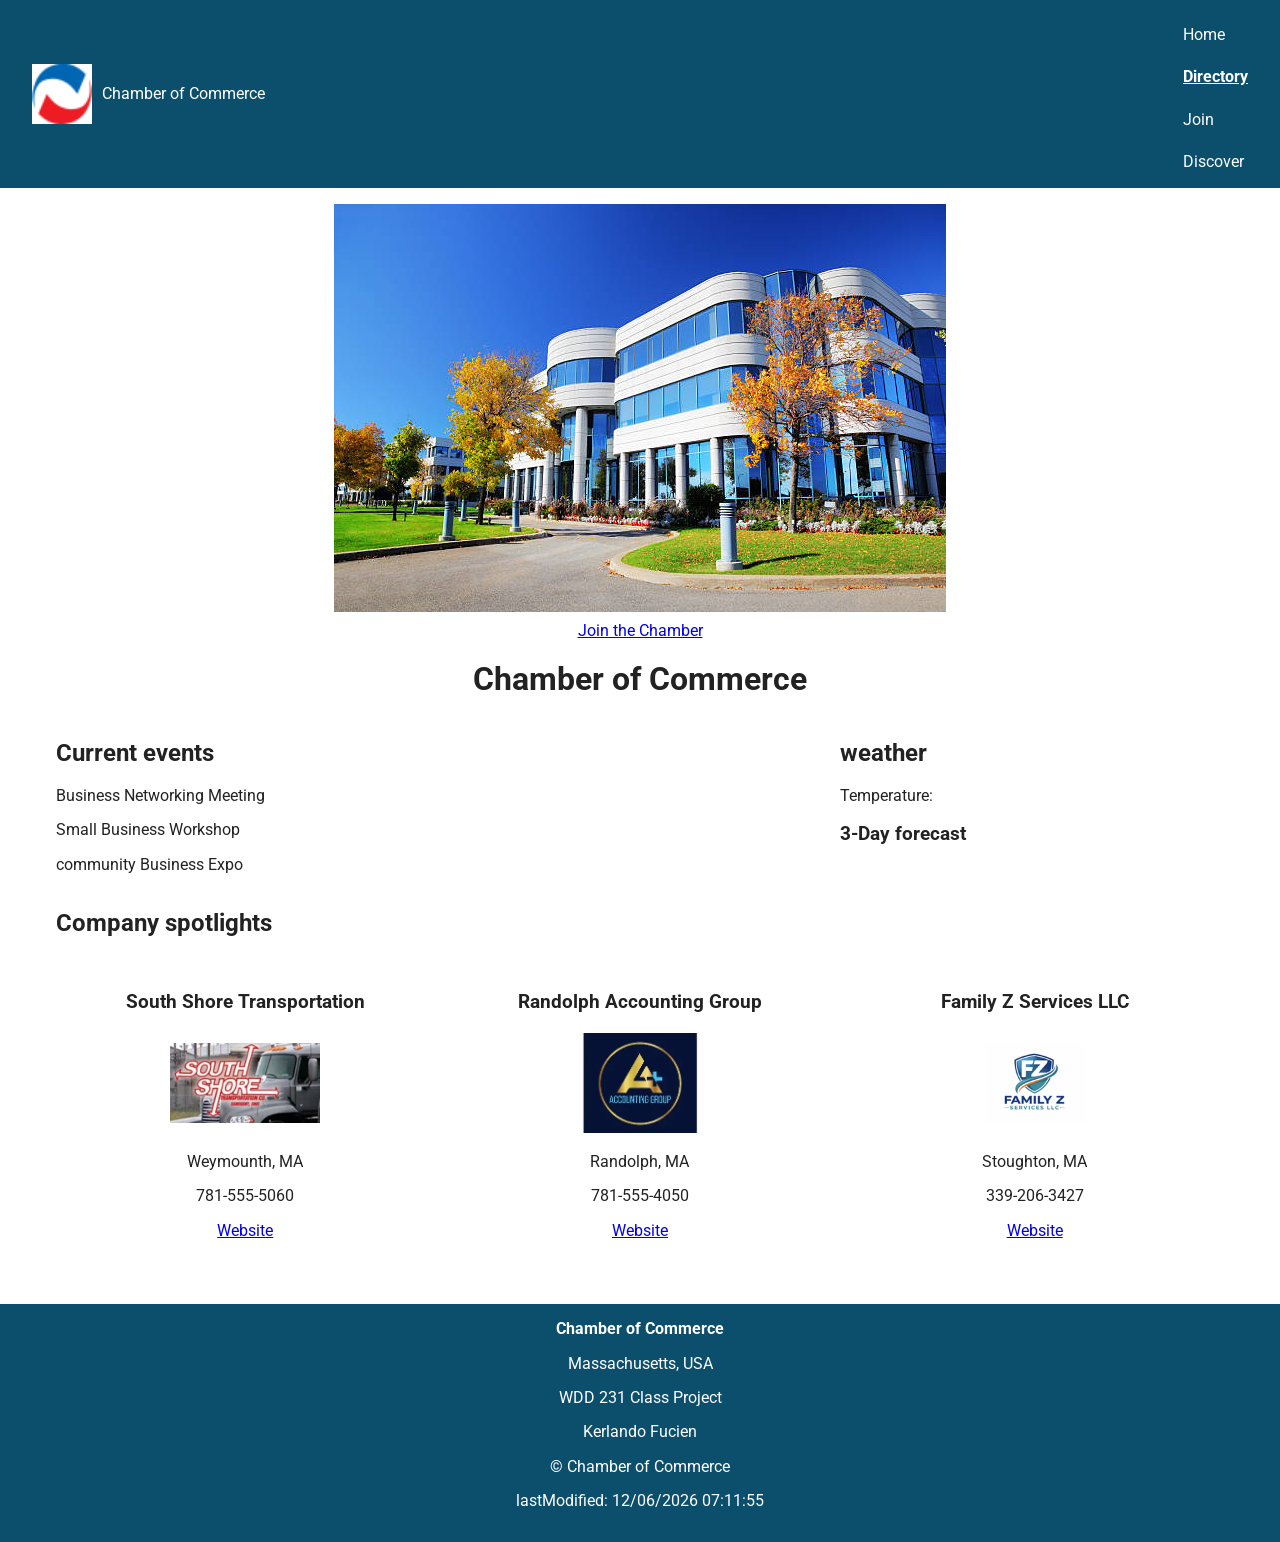
==== chamber/index.html @ 2d7abb73 "Complete chamber home page" ====
<!DOCTYPE html>
<html lang="en">
<head>
    <meta charset="UTF-8">
    <meta name="viewport" content="width=device-width, initial-scale=1.0">
    <title>Chamber of Commerce Home</title>
    <link rel="icon" href="images/chamber-logo.png">
    <meta name="description"
          content="Explore our Chamber of Commerce business Directory and connect with local business and services in Massachusetts.">
    <meta name="author" content="Kerlando Fucien">

     <script src="scripts/home.js" defer></script>
    
    <meta property="og:title" content="Chamber of Commerce Home">
    <meta property="og:description" content="Explore our Chamber of Commerce business Directory and connect with local business and services in Massachusetts.">
    <meta property="og:image" content="https://fucien1987.github.io/wdd231/chamber/images/chamber-logo.png">
    <meta property="og:url" content="https://fucien1987.github.io/wdd231/chamber/directory.html">

    <link rel="preconnect" href="https://fonts.googleapis.com">
    <link rel="preconnect" href="https://fonts.gstatic.com" crossorigin>
    <link href="https://fonts.googleapis.com/css2?family=Roboto:wght@400;600;700&display=swap" rel="stylesheet">

    <link rel="stylesheet" href="styles/normalize.css">
    <link rel="stylesheet" href="styles/small.css">
    <link rel="stylesheet" href="styles/larger.css">
</head>

<body>
    <header>
        <div class="site-brand">
            <img src="images/chamber-logo.png" alt="Chamber of Commerce logo">
            <span>Chamber of Commerce</span>
        </div>
        <button id="menu" aria-label="Open navigation menu">≡</button>

        <nav id="navigation">
            <a href="index.html">Home</a>
            <a href="directory.html" class="active">Directory</a>
            <a href="#">Join</a>
            <a href="#">Discover</a> 
        </nav>
    </header>

    <main>
        <section class="hero">
            <img src="images/hero-images.jpg" alt="Local Chamber of Commerce community">
            <a href="join.html" class="cta">Join the Chamber</a>
        </section>

        <h1>Chamber of Commerce</h1>

        <section class="home-info">
            <div class="events">
                <h2>Current events</h2>
                <p>Business Networking Meeting</p>
                <p>Small Business Workshop</p>
                <p>community Business Expo</p>
            </div>
            <div class="weather">
                <h2>weather</h2>
                <p>Temperature: <span id="current-temp"></span></p>
                <p id="weather-desc"></p>

                <h3>3-Day forecast</h3>
                <div id="forecast"></div>
            </div>
        </section>

        <section class="spotlights">
            <h2>Company spotlights</h2>
            <div id="spotlights-cards"></div>
        </section>
    </main>
    <footer>
        <div>
            <strong>Chamber of Commerce</strong>
            <p>Massachusetts, USA</p>
        </div>

        <div>
            <p>WDD 231 Class Project</p>
            <p>Kerlando Fucien</p>
            <p>&copy; <span id="currentyear"></span> Chamber of Commerce</p>
            <p>lastModified: <span id="lastModified"></span></p>
        </div>
    </footer>   
</body>
</html>
---- chamber/styles/small.css ----
* {
    box-sizing: border-box;
}
body {
    margin: 0;
    font-family: Arial, Helvetica, sans-serif;
    color: #222;
    font-family: "Roboto", sans-serif;
}
header {
    background-color: #0b4f6c;
    color: white;
    padding: 1rem;
}
.site-brand {
    display: flex;
    align-items: center;
    gap: 10px;
}
.site-brand img {
    width: 60px;
    height: 60px;
    object-fit: contain;
}
#menu {
    display: block;
    font-size: 2rem;
    background: none;
    border: none;
    color: white;
    cursor: pointer;
}
#navigation {
    display: none;
}
#navigation.open {
    display: flex;
}
nav{
    display: flex;
    flex-direction: column;
    gap: 10px;
    margin-top: 10px;
}
nav a {
    color: white;
    text-decoration: none;
}
main {
    max-width: 1100px;
    margin: 0 auto;
    padding: 1rem;
}
h1 {
    text-align: center;
}
.view-buttons button {
    padding: 8px 14px;
    margin: 4px;
    cursor: pointer;
}
/* GRID VIEW */
#members.grid {
    display: grid;
    grid-template-columns: 1fr;
    gap: 1rem;
}
#members.grid section {
    border: 1px solid #ccc;
    padding: 1rem;
    text-align: center;
    box-shadow: 0 2px 6px #aaa;
}
#members.grid img {
    width: 150px;
    height: 100px;
    object-fit: contain;
}
/* LIST VIEW */
#members.list {
    display: flex;
    flex-direction: column;
    display: block;
}
#members.list a {
    overflow-wrap: anywhere;
}
footer {
    background-color: #0b4f6c;
    color: white;
    padding: 1rem;
    text-align: center;
    margin-top: 2rem;
}

#members.list section {
    display: grid;
    grid-template-columns: 2fr 1fr 1fr 2fr;
    align-items: center;
    padding: 1rem;
    margin: 0;
}
#members.list section img {
    display: none;
}
#members.list section:nth-child(even) {
    background-color: #e8f4f8;
}
---- chamber/styles/larger.css ----
@media screen and (min-width: 768px) {
    header {
        display: flex;
        align-items: center;
        justify-content: space-between;
        padding: 1rem 2rem;
    }
    #navigation {
        display: flex;
    }
    nav {
        display: flex;
        gap: 1.5rem;
    }
    #menu {
        display: none;
    }
    nav a.active {
        font-weight: bold;
        text-decoration: underline;
    }
    main {
        max-width: 1200px;
        margin: 0 auto;
        padding: 1rem;
    }
    .hero {
        display: flex;
        flex-direction: column;
        align-items: center;
        text-align: center;
    }
    .hero img {
        display: block;
        max-width: 100%;
        height: auto;
    }
    .hero a {
        display: block;
        margin-top: 10px;
    }
    #members.grid {
        display: grid;
        grid-template-columns: repeat(3, 1fr);
        gap: 1rem;
    }
    #members.grid section {
        text-align: center;
    }
    #members.grid img {
        width: 150px;
        height: 100px;
        object-fit: contain;
    }
    .home-info {
        display: grid;
        grid-template-columns: 2fr 1fr;
        gap: 1rem;
    }
    .spotlights {
        grid-column: 1 / -1;
    }
    #spotlights-cards {
        display: grid;
        grid-template-columns: repeat(3, 1fr);
        gap: 1rem;
    }
    #spotlights-cards section {
        text-align: center;
        padding: 1rem;
    }
    #spotlights-cards img {
        width: 150px;
        height: 100px;
        object-fit: contain;
    }
}
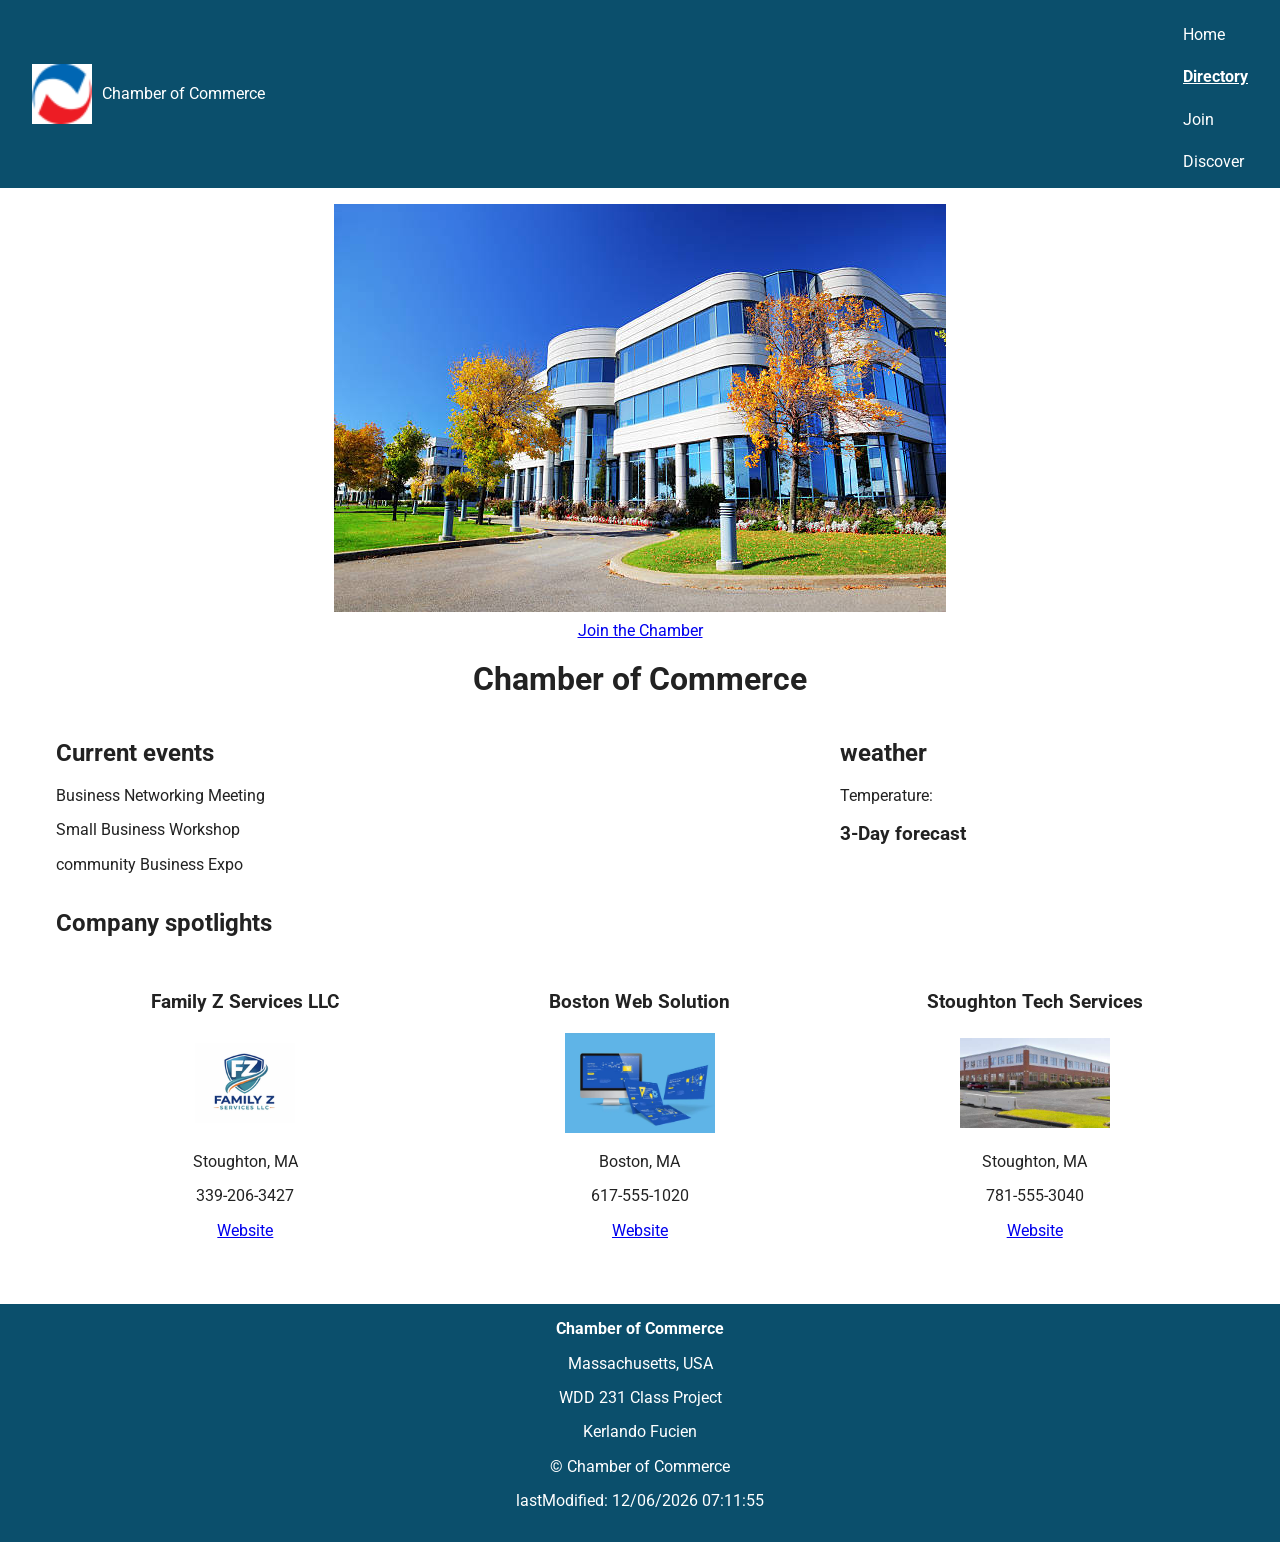
==== commit 599a2212: "chage section class in div class" ====
--- a/chamber/index.html
+++ b/chamber/index.html
@@ -42,10 +42,10 @@
     </header>
 
     <main>
-        <section class="hero">
+        <div class="hero">
             <img src="images/hero-images.jpg" alt="Local Chamber of Commerce community">
             <a href="join.html" class="cta">Join the Chamber</a>
-        </section>
+        </div>
 
         <h1>Chamber of Commerce</h1>
 
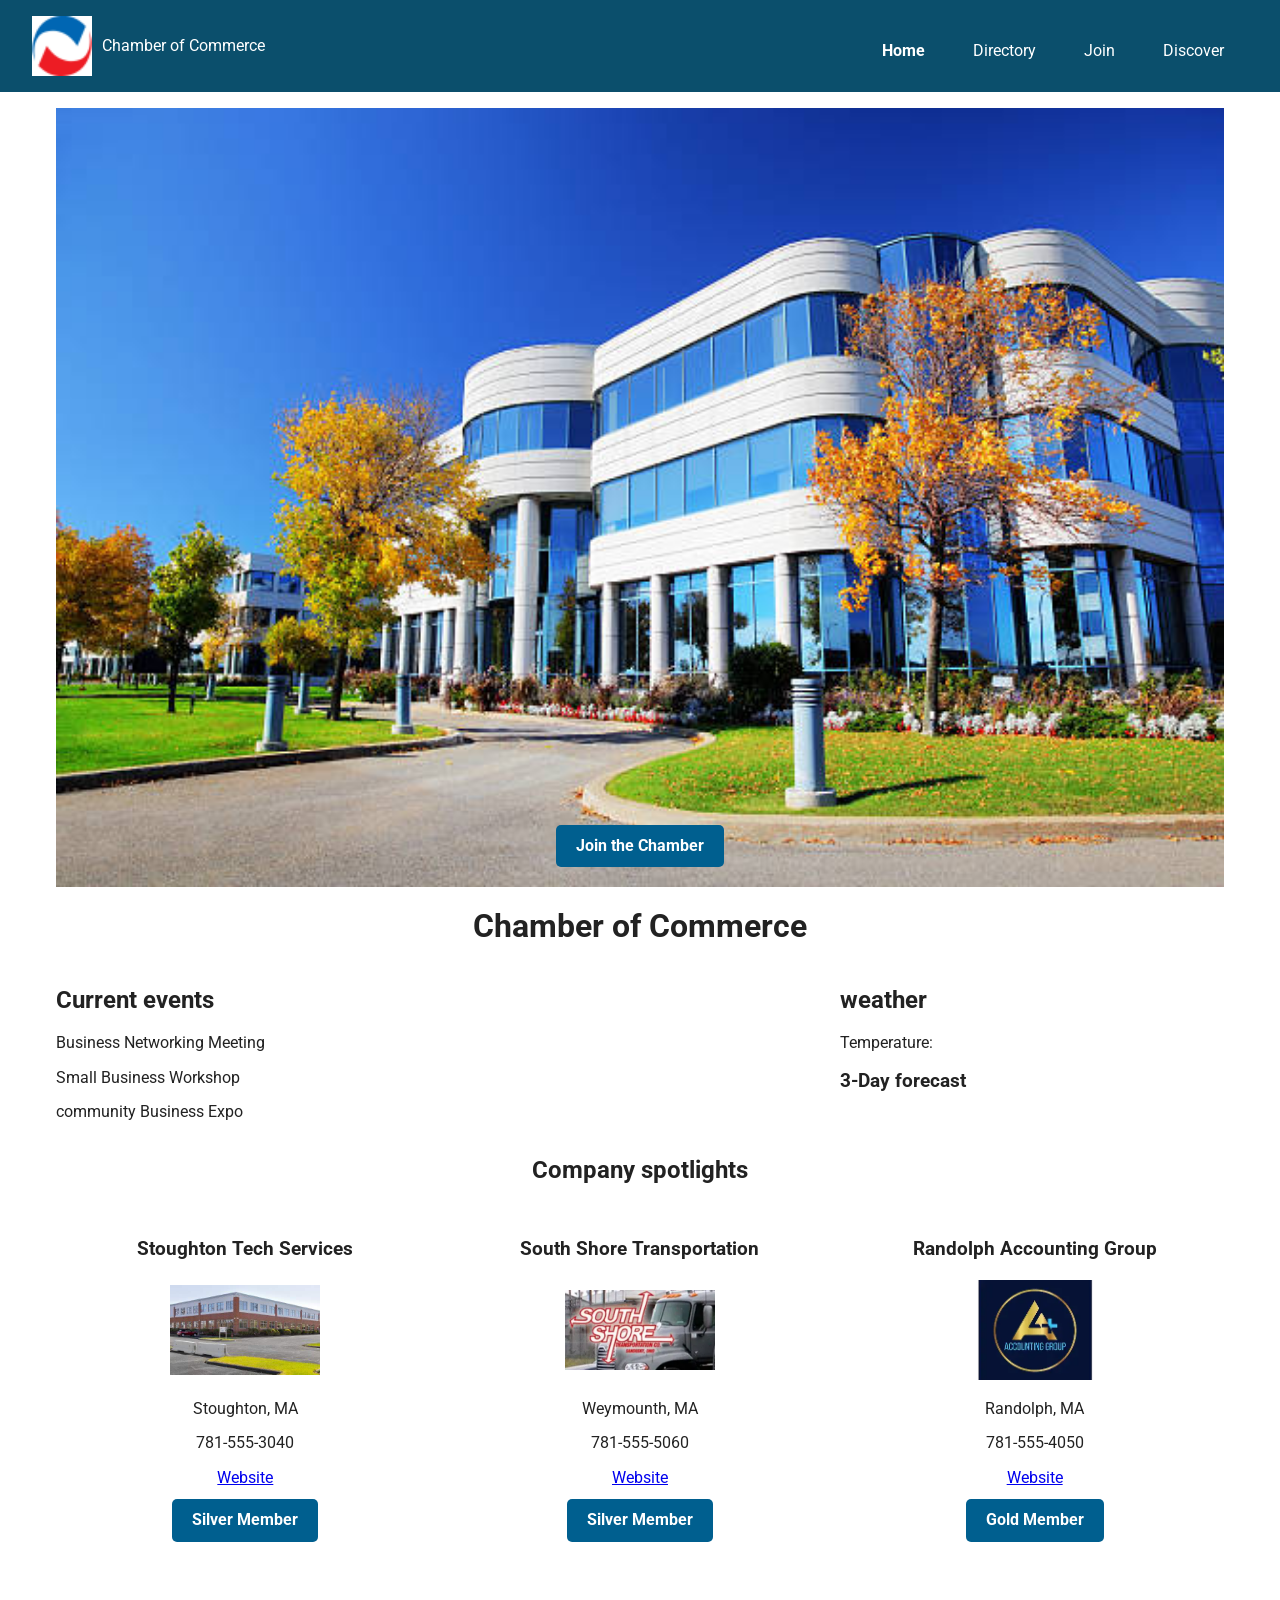
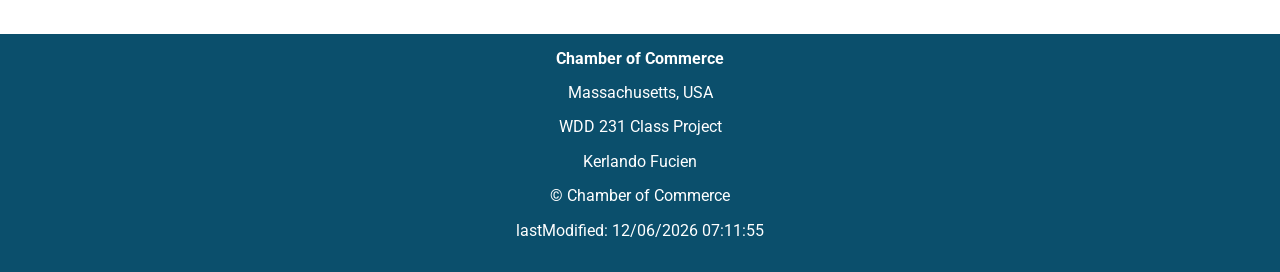
==== commit b2f3f583: "Complete chamber join form" ====
--- a/chamber/index.html
+++ b/chamber/index.html
@@ -34,9 +34,9 @@
         <button id="menu" aria-label="Open navigation menu">≡</button>
 
         <nav id="navigation">
-            <a href="index.html">Home</a>
-            <a href="directory.html" class="active">Directory</a>
-            <a href="#">Join</a>
+            <a href="index.html" class="active">Home</a>
+            <a href="directory.html">Directory</a>
+            <a href="join.html">Join</a>
             <a href="#">Discover</a> 
         </nav>
     </header>
--- a/chamber/styles/small.css
+++ b/chamber/styles/small.css
@@ -3,7 +3,6 @@
 }
 body {
     margin: 0;
-    font-family: Arial, Helvetica, sans-serif;
     color: #222;
     font-family: "Roboto", sans-serif;
 }
@@ -50,6 +49,27 @@
     max-width: 1100px;
     margin: 0 auto;
     padding: 1rem;
+}
+.hero {
+    position: relative;
+    width: 100%;
+}
+.hero img {
+    display: block;
+    width: 100%;
+    height: auto;
+}
+.hero .cta {
+    position: absolute;
+    bottom: 20px;
+    left: 50%;
+    transform: translateX(-50%);
+    padding: 12px 20px;
+    background-color: #005f8f;
+    color: white;
+    text-decoration: none;
+    border-radius: 5px;
+    font-weight: bold;
 }
 h1 {
     text-align: center;
@@ -78,7 +98,6 @@
 }
 /* LIST VIEW */
 #members.list {
-    display: flex;
     flex-direction: column;
     display: block;
 }
@@ -92,7 +111,6 @@
     text-align: center;
     margin-top: 2rem;
 }
-
 #members.list section {
     display: grid;
     grid-template-columns: 2fr 1fr 1fr 2fr;
@@ -105,4 +123,104 @@
 }
 #members.list section:nth-child(even) {
     background-color: #e8f4f8;
+}
+#spotlights-cards .membership {
+    display: block;
+    width: fit-content;
+    margin: 12px auto ;
+    padding: 12px 20px;
+    background-color: #005f8f;
+    color: white;
+    border-radius: 5px;
+    font-weight: bold;
+}
+#spotlights-cards a {
+    display: block;
+    margin-top: 10px;
+    margin-bottom: 10px;
+}
+#spotlights-cards section {
+    text-align: center;
+    padding: 1rem;
+    margin-bottom: 1rem;
+}
+#spotlights-cards img{
+    width: 150px;
+    height: 100px;
+    object-fit: contain;
+}
+.spotlights h2 {
+    text-align: center;
+}
+/* Join Page */
+.join-container {
+    padding: 1rem;
+}
+.join-container form {
+    display: flex;
+    flex-direction: column;
+    gap: 1rem;
+}
+.join-container label {
+    display: block;
+    font-weight: 600;
+}
+.join-container input,
+.join-container select,
+.join-container textarea {
+    display: block;
+    width: 100%;
+    padding: 0.75rem;
+    margin-top: 0.3rem;
+    box-sizing: border-box;
+}
+.join-container textarea {
+    min-height: 100px;
+}
+.join-container input[type="submit"] {
+    background-color: #087ea4;
+    color: white;
+    border: none;
+    padding: 1rem;
+    font-weight: bold;
+    cursor: pointer;
+}
+.membership-cards {
+    margin-top: 2rem;
+}
+.membership-card {
+    border: 1px solid #ccc;
+    border-radius: 10px;
+    padding: 1rem;
+    margin: 1rem 0;
+    text-align: center;
+    animation: fadeIn 1s ease-in-out;
+}
+.membership-card button {
+    padding: 0.6rem 1rem;
+    cursor: pointer;
+}
+@keyframes fadeIn {
+    form {
+        opacity: 0;
+        transform: translateY(20px)
+    }
+    to {
+        opacity: 1;
+        transform: translateY(0);
+    }
+}
+dialog {
+    border: 1px solid #ccc;
+    border-radius: 10px;
+    padding: 1.5rem;
+    max-width: 400px;
+}
+dialog::backdrop {
+    background-color: rgba(0, 0, 0, 0.5);
+}
+dialog button {
+    padding: 0.6rem 1rem;
+    cursor: pointer;
+    margin-top: 1rem;
 }
--- a/chamber/styles/larger.css
+++ b/chamber/styles/larger.css
@@ -7,6 +7,10 @@
     }
     #navigation {
         display: flex;
+        flex-direction: row;
+        justify-content: flex-end;
+        align-items: center;
+        gap: 0;
     }
     nav {
         display: flex;
@@ -14,6 +18,11 @@
     }
     #menu {
         display: none;
+    }
+    #navigation a {
+        display: block;
+        padding: 1rem 1.5rem;
+        text-decoration: none;
     }
     nav a.active {
         font-weight: bold;
@@ -25,10 +34,8 @@
         padding: 1rem;
     }
     .hero {
-        display: flex;
-        flex-direction: column;
-        align-items: center;
-        text-align: center;
+        position: relative;
+        width: 100%;
     }
     .hero img {
         display: block;
@@ -74,4 +81,17 @@
         height: 100px;
         object-fit: contain;
     }
+    /* Join Page - Large Screen */
+    .join-container {
+        display: grid;
+        grid-template-columns: 2fr 1fr;
+        gap: 2rem;
+        align-items: start;
+    }
+    .membership-cards {
+        margin-top: 0;
+    }
+    .membership-card {
+        margin-bottom: 1rem;
+    }
 }
